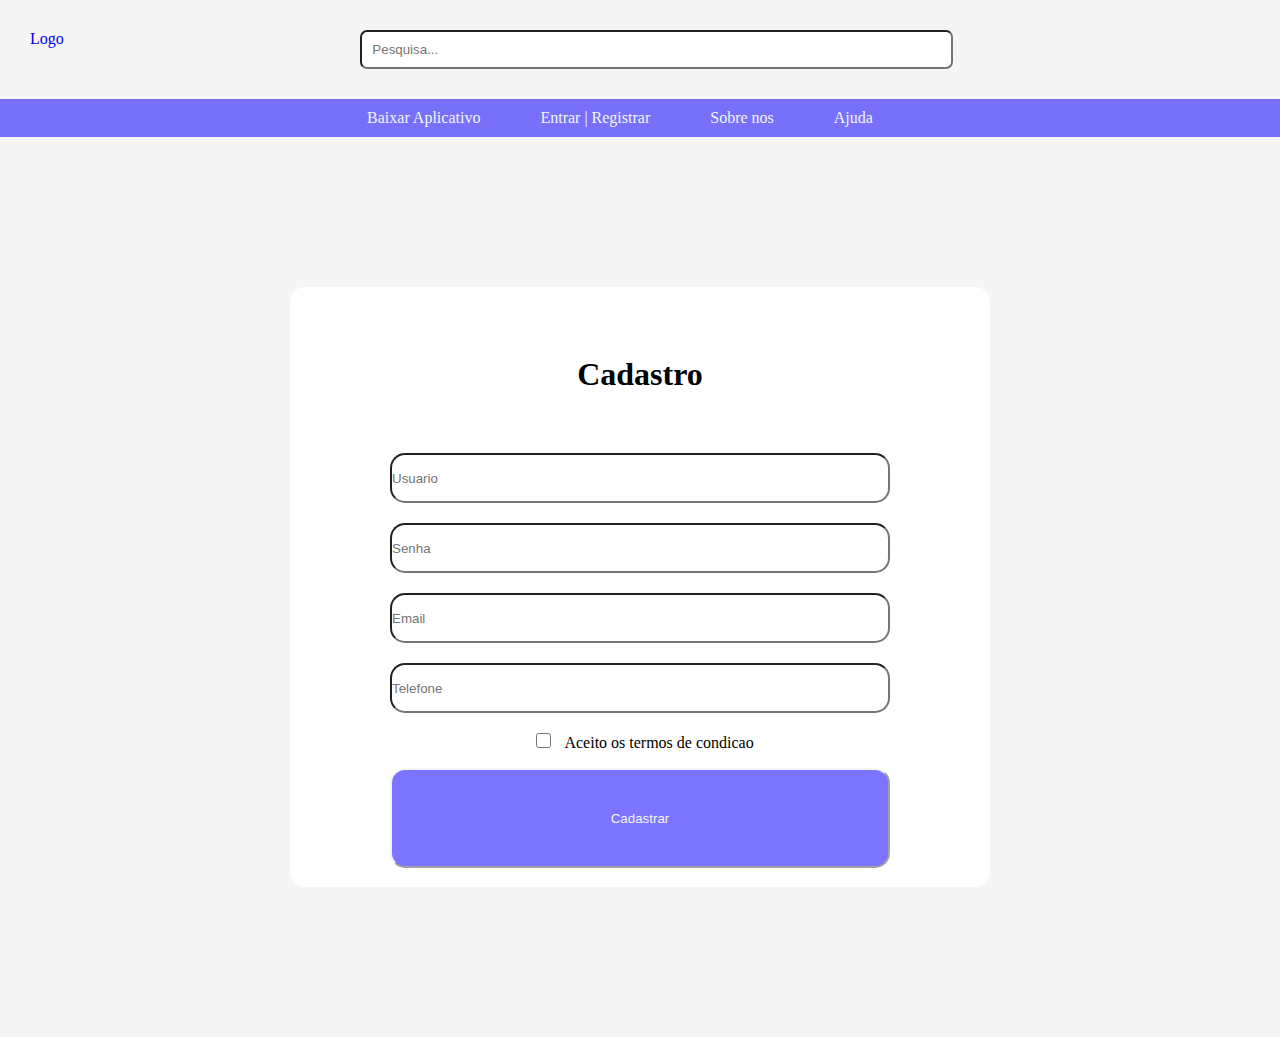
==== cadastro.html @ c50a668c "first commit" ====
<!DOCTYPE html>
<html lang="en">
<head>
    <meta charset="UTF-8">
    <meta name="viewport" content="width=device-width, initial-scale=1.0">
    <title>Auto Place | Cadastrar</title>

    <link rel="stylesheet" href="./style.css">
</head>
<body>
    <header>
        <div class="logo-web">
            <a href="./index.html" title="Ir para pagina principal">Logo</a>
        </div>
        <form action="/buscar" method="get">
            <input type="text" name="p" class="boxsearch-header" placeholder="Pesquisa...">    
        </form>
    </header>
    <nav class="nav-top">
        <a href="">Baixar Aplicativo</a>
        <a href="./entrar.html">Entrar | Registrar</a>
        <a href="">Sobre nos</a>
        <a href="">Ajuda</a>
    </nav>
    <section class="formulario">
        <div class="form">
            <h1>Cadastro</h1>
            <form>
                <input type="text" placeholder="Usuario">
                <input type="password" placeholder="Senha">
                <input type="email" placeholder="Email">
                <input type="tel" placeholder="Telefone">
            </form>
            <div class="check">
                <input id="chec" type="checkbox">
                <label for="chec">Aceito os termos de condicao</label>
            </div>
            <button>
                Cadastrar
            </button>
        </div>
    </section>
</body>
</html>
---- style.css ----
* {
    margin: 0;
    padding: 0;
    box-sizing: border-box;
}

body {
    background-color: whitesmoke;
}

header, footer {
    background-color: whitesmoke;
    padding: 30px;
    
}

.logo-web {
    float: left;
}

.logo-web a {
    text-decoration: none;
}

header form {
    display: flex;
    align-items: center;
    justify-content: center;
}

.boxsearch-header {
    width: 50%;
    padding: 10px;
    border-radius: 7px;
}

.boxsearch-header[type="text"]:focus {
    border-color: rgb(255, 255, 255);
    background-color: rgb(230, 229, 229);
}

input::placeholder {
    opacity: 100%;
}

.nav-top {
    display: flex;
    justify-content: center;
    background-color: rgba(17, 0, 255, 0.548);
}

.nav-top a{
    padding: 10px;
    padding-right: 50px;
    color: aliceblue;
    text-decoration: none;
}

.vitrine {
    width: 80%;
    margin: auto;
    overflow: hidden;
    padding: 10px;
    margin-top: 50px;
    margin-bottom: 50px;
    border-radius: 15px;
}

.produtos {
    display: flex;
    overflow: auto;
    gap: 15px;
}

.produto {
    flex: 0 0 auto;
    width: 300px;
    display: flex;
    flex-direction: column;
    justify-content: space-between;
    border-color: 1px solid black;
}

.produto img {
    max-width: 100%;
    height: 100%;
    border-top-left-radius: 7px;
    border-top-right-radius: 7px;
}

.produto button {
    width: 100%;
    padding: 5px;
    margin-top: 3px;
    border: 1px solid rgba(128, 128, 128, 0.089);
}

.but {
    display: flex;
    align-items: center;
    justify-content: center;
}

.formulario {
    display: flex;
    width: 100vw;
    height: 100vh;
    justify-content: center;
    align-items: center;
}

.form {
    background-color: white;
    display: flex;
    align-items: center;
    justify-content: center;
    flex-direction: column;
    width: 700px;
    height: 600px;
    border-radius: 15px;
}

.form form {
    display: flex;
    flex-direction: column;
}

.form input {
    width: 500px;
    height: 50px;
    border-radius: 15px;
    margin: 10px;
}

.form input[type="text"]:focus {
    border-color: rgb(255, 255, 255);
    background-color: rgba(187, 183, 247, 0.164);
}

.form input[type="password"]:focus {
    border-color: rgb(255, 255, 255);
    background-color: rgba(187, 183, 247, 0.164);
}

.form input[type="email"]:focus {
    border-color: rgb(255, 255, 255);
    background-color: rgba(187, 183, 247, 0.164);
}

.form input[type="tel"]:focus {
    border-color: rgb(255, 255, 255);
    background-color: rgba(187, 183, 247, 0.164);
}

.form h1 {
    margin: 50px;
}

.form a {
    display: flex;
    align-items: center;
    justify-content: center;
    margin: 10px;
    width: 500px;
    text-decoration: none;
    background-color: rgba(1, 83, 177, 0.733);
    color: rgb(255, 255, 255);
    border-radius: 15px;
}

.form button {
    width: 500px;
    height: 100px;
    border-radius: 15px;
    margin-top: 10px;
    background-color: rgba(17, 0, 255, 0.548);
    color: whitesmoke;
    border-color: whitesmoke;
}

.form button:active {
    background-color: rgba(17, 0, 255, 0.788);
    color: rgb(209, 208, 208);
}

.check input {
    width: 15px;
    height: 15px;
    
}
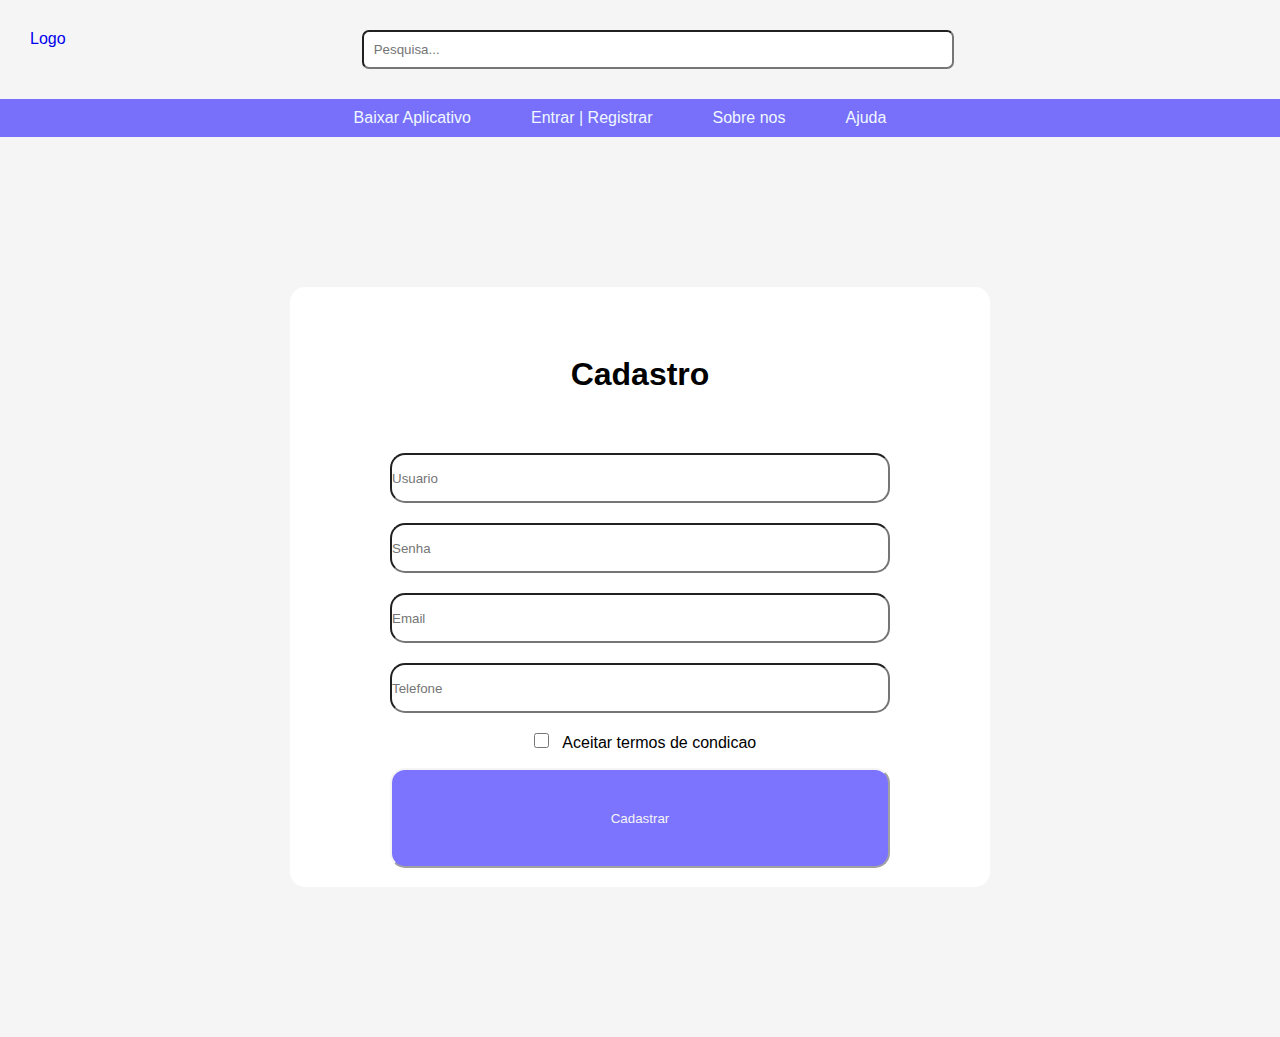
==== commit 98be9d7f: "adicionado obritaroriedade de preenchimento de campos" ====
--- a/cadastro.html
+++ b/cadastro.html
@@ -26,18 +26,20 @@
         <div class="form">
             <h1>Cadastro</h1>
             <form>
-                <input type="text" placeholder="Usuario">
-                <input type="password" placeholder="Senha">
-                <input type="email" placeholder="Email">
+                <input type="text" placeholder="Usuario" required>
+                <input type="password" placeholder="Senha" required>
+                <input type="email" placeholder="Email" required>
                 <input type="tel" placeholder="Telefone">
+                <div class="check">
+                    <input id="chec" type="checkbox">
+                    <label for="chec">Aceitar termos de condicao</label>
+                </div>
+                <button>
+                    Cadastrar
+                </button>
             </form>
-            <div class="check">
-                <input id="chec" type="checkbox">
-                <label for="chec">Aceito os termos de condicao</label>
-            </div>
-            <button>
-                Cadastrar
-            </button>
+            
+            
         </div>
     </section>
 </body>
--- a/style.css
+++ b/style.css
@@ -6,6 +6,7 @@
 
 body {
     background-color: whitesmoke;
+    font-family: Arial, sans-serif;
 }
 
 header, footer {
@@ -123,6 +124,8 @@
 .form form {
     display: flex;
     flex-direction: column;
+    align-items: center;
+    justify-content: center;
 }
 
 .form input {
